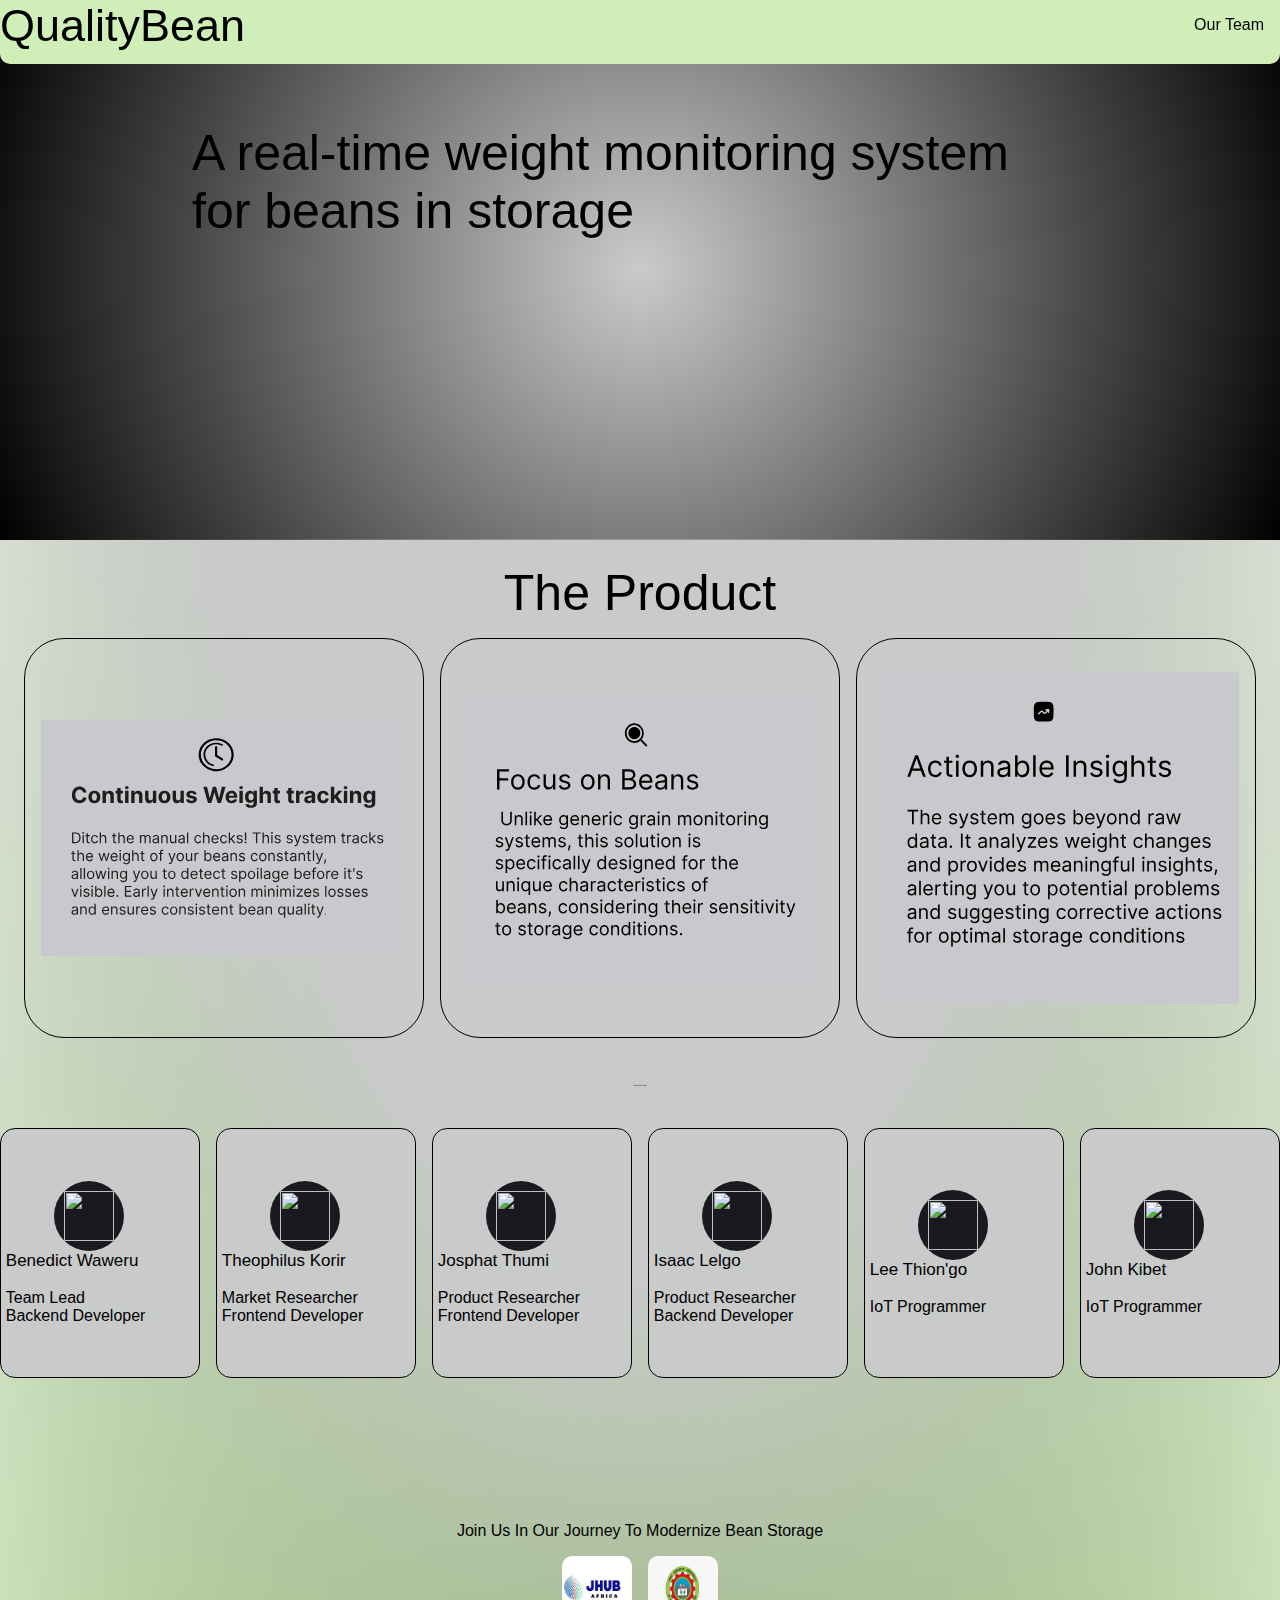
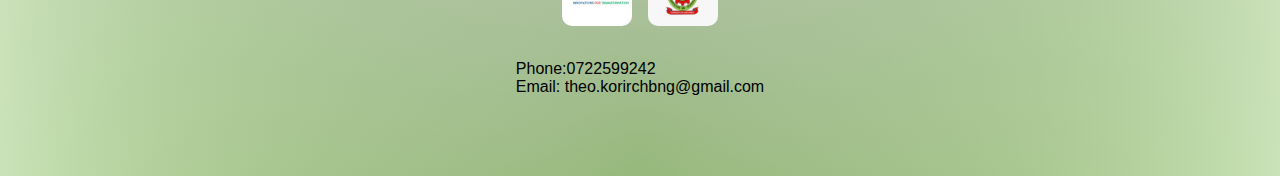
==== index.html @ c31ae6f1 "Latest change" ====
<!DOCTYPE html>
<html lang="en">
<head>
    <meta charset="UTF-8">
    <meta name="viewport" content="width=device-width, initial-scale=1.0">
    <link rel="icon" type="image/x-icon" href="./assets/Favicon.svg">
    <link rel="stylesheet" href="./qualitybean.css"/>
    <title>QualityBean</title>
</head>
<body>
    <header class="header">
        <p>QualityBean </p>
        <a class="link" href="#">Our Team</a>   
    </header>
    <main class="main">
        <section class="view overview">
            <div class="overlay"></div>
            <p class="overview-text">
                <span class="overview-span-2"> A real-time weight monitoring system<br> for beans in storage</span>
            </p>
        </section>
        <section class="view product">
            <p> The Product</p>
            <div class="desc">
                <div>
                    <img src="./assets/Group 1.svg" class="image-product"/>
                 </div>
                <div>
                    <img src="./assets/Group 2.svg" class="image-product"/> 
                </div>
                <div>
                    <img src="./assets/Group 3.svg" class="image-product"/> 
                </div>
            </div>
        </section>
        <p class="team-heading"> Meet The team</p>
        <section class="view team marquee" id="team">
           <div class=" marquee-content">
                <div class="card-member">
                    <div class="image">
                        <img src="./assets/Person.svg" class="person"/>
                    </div>
                    <div class="member-details"><span class="name">Benedict Waweru</span> <br> <span class="role">Team Lead <br> Backend Developer</span></div>
                </div>
                <div class="card-member">
                    <div class="image">
                        <img src="./assets/Person.svg" class="person"/>
                    </div>
                    <div class="member-details"><span class="name">Theophilus Korir</span> <br> <span class="role">Market Researcher <br>Frontend Developer</span></div>
                </div>
                <div class="card-member">
                    <div class="image">
                        <img src="./assets/Person.svg" class="person"/>
                    </div>
                    <div class="member-details"><span class="name">Josphat Thumi</span> <br> <span class="role">Product Researcher<br>Frontend Developer</span></div>
                </div>
                <div class="card-member">
                    <div class="image">
                        <img src="./assets/Person.svg" class="person"/>
                    </div>
                    <div class="member-details"><span class="name">Isaac Lelgo</span> <br> <span class="role">Product Researcher <br>Backend Developer</span></div>
                </div>
                <div class="card-member">
                    <div class="image">
                        <img src="./assets/Person.svg" class="person"/>
                    </div>
                    <div class="member-details"><span class="name">Lee Thion'go</span> <br> <span class="role">IoT Programmer</span></div>
                </div>
                <div class="card-member">
                    <div class="image">
                        <img src="./assets/Person.svg" class="person"/>
                    </div>
                    <div class="member-details"><span class="name">John Kibet</span> <br> <span class="role">IoT Programmer</span></div>
                </div>
            </div>
        </section>
    </main>
    <footer class="footer">
        <p>Join Us In Our Journey To Modernize Bean Storage</p> 
        <div class="footer-icon-div"> 
            <img src="./assets//jhub.jpg" class="footer-icon"/>
            <img src="./assets//jkuatlogo.jpg" class="footer-icon"/>
        </div>
        <p> <br> Phone:0722599242 <br> Email: theo.korirchbng@gmail.com</p>
    </footer>
    <script src="./qualitybean.js" />
</body>
</html>
---- qualitybean.css ----
*,
*::after,
*::before {
	box-sizing: border-box;
}

body {
	margin: 0;
	--color-text: #000;
    --color-bg: hsl(180, 1%, 79%);
    --box-shadow: 2px 1px 2px  white;
	color: var(--color-text);
    background: radial-gradient(ellipse at top, hsl(180, 1%, 79%), hsl(180, 1%, 79%), transparent),
    radial-gradient(ellipse at bottom, #4d9f0c, transparent);;
	font-family: -apple-system, BlinkMacSystemFont, Segoe UI, Helvetica, Arial, sans-serif;
	font-weight: 500;
	-webkit-font-smoothing: antialiased;
	-moz-osx-font-smoothing: grayscale;
}
.main{
    display: flex;
    flex-direction: column;
    position: relative;
    gap: 1.5rem;
    justify-content: center;
    align-items: center;
    top: -4rem;
}

/*overview*/
.overview{
    background-image:url("./assets/backgroundimage.png ") ;
    background-position: center;
    background-size: contain;
    border-bottom:  1px solid white ;
    padding-bottom: 0rem;
    margin-bottom: 0rem;
    width: 100%;
    height: 60svh;
    border-bottom-left-radius: 5px;
    border-bottom-right-radius: 5px;
}
.overlay{
    position: absolute;
    top: 0;
    left: 0;
    width: 100%;
    height: 60svh;
    background:radial-gradient(circle closest-corner, rgba(0, 0, 0, 0), rgba(0, 0, 0, 1));
}
.overview-text{
    display: flex;
    flex-direction: column;
    position: relative;
    top: 20%;
}
.overview-text .overview-span-2{
    position: relative;
    top: 30%;
    left: 15%;
    width: fit-content;
    font-size: 50px;
    font-weight: 400;
}
/*product*/
.product{
    display: flex;
    flex-direction: column;
    gap: 1rem;
}
.product p{
    display: flex;
    justify-content: center;
    font-size: 50px;
    position: relative;
    margin: 0;
}
.desc{
    display: flex;
    flex-direction: row;
    gap: 1rem;
}
.image-product{
    width:400px ;
    height: 400px;
    padding: 1rem;
    border: 1px solid black;
    border-radius: 40px;
}
.image-product-standalone{
    width:600px ;
    height: 400px;
    padding: 1rem;
    border: 1px solid black;
    border-radius: 40px;
    position: relative;
    left: 18rem;

}
/*team*/
.team-heading{
    display: flex;
    justify-content: center;
    align-items: center;
    font-size: 2px;
    font-weight: 400;
    padding: 1rem;  
}

.marquee {
    width: 100%;
    overflow: hidden;
    white-space: nowrap;
    box-sizing: border-box;
}

.marquee-content {
    display: flex;
    flex-direction: row;
    white-space: nowrap;
    gap: 1rem;
    animation: marquee 30s linear infinite;
}

    
.card-member{
    background-color: var(--color-bg);
    display: flex;
    flex-direction: column;
    padding: .3rem;
    border-radius: 15px;
    width: 400px;
    height: 250px;
    justify-content: center;
    border: 1px solid black;
}
.card-member .image{
    width: 70px;
    height: 70px;
    border-radius: 35px;
    background-color: rgb(25, 25, 31);
    display: flex;
    justify-content: center;
    align-items: center;
    position: relative;
    left: 3rem;
}
.person{
    position: relative;
    width: 50px;
    height: 50px;
}
.member-details{
    position: relative;
    display: flex;
    flex-direction: column;
    max-width: 150px;
}
.name{
    font-size: 17px;
}
/*dropdowncontent*/
.dropdown{
   display: none;
}
/*header */
.header{
    display: flex;
    flex-direction: row;
    background-color:#d0eeb8 ;
    height: 4rem;
    position: sticky;
    top: 0;
    justify-content: space-between;
    z-index: 1000;
    border-bottom-left-radius: 10px;
    border-bottom-right-radius:10px ;
}
.header p{
    position: relative;
    font-size: 45px;
    margin: 0;
}
.link{
    text-decoration: none;
    color: inherit;
    padding: 1rem;
}

/*footer*/
.footer{
    position: relative;
    padding: 4rem;
    display: flex;
    flex-direction: column;
    justify-content: center;
    align-items: center;
    width: 100%;
}
.footer-icon-div{
    display: flex;
    flex-direction: row;
    gap: 1rem;
}
.footer-icon{
    border-radius: 10px;
    width: 70px;
    height: 70px;
}
@media screen  and (max-width:600px){
    .overview-text .overview-span-2{
        width: 400px;
    }
    .overlay{
        height: 80vsh;
    }
    .overview{
        height: 80vsh;
    }
    .hamburger-menu{
        display: flex;
        position: relative;
        outline: none;
    }
    .desc{
        display: flex;
        flex-direction: column;
        gap: 1rem;
    }
    .product .image-product{
        width: 100%;
    }
   
    .footer{
        font-size: 10px;
    }
    .image-product{
        width:90% ;
        height: 300px;
    }
    .image-product-standalone{
        width:400px ;
        height: 400px;
        padding: 1rem;
        left: 1rem;
    }
    .product p{
        font-size: 30px;
    }
    .overview-text .overview-span-2{
        position: relative;
        top: 30%;
        left: 10%;
        width: fit-content;
        font-size: 25px;
        font-weight: 400;
    }
    
}

@keyframes marquee {
    0% {
        transform: translateX(100%);
    }
    100% {
        transform: translateX(-100%);
    }
}
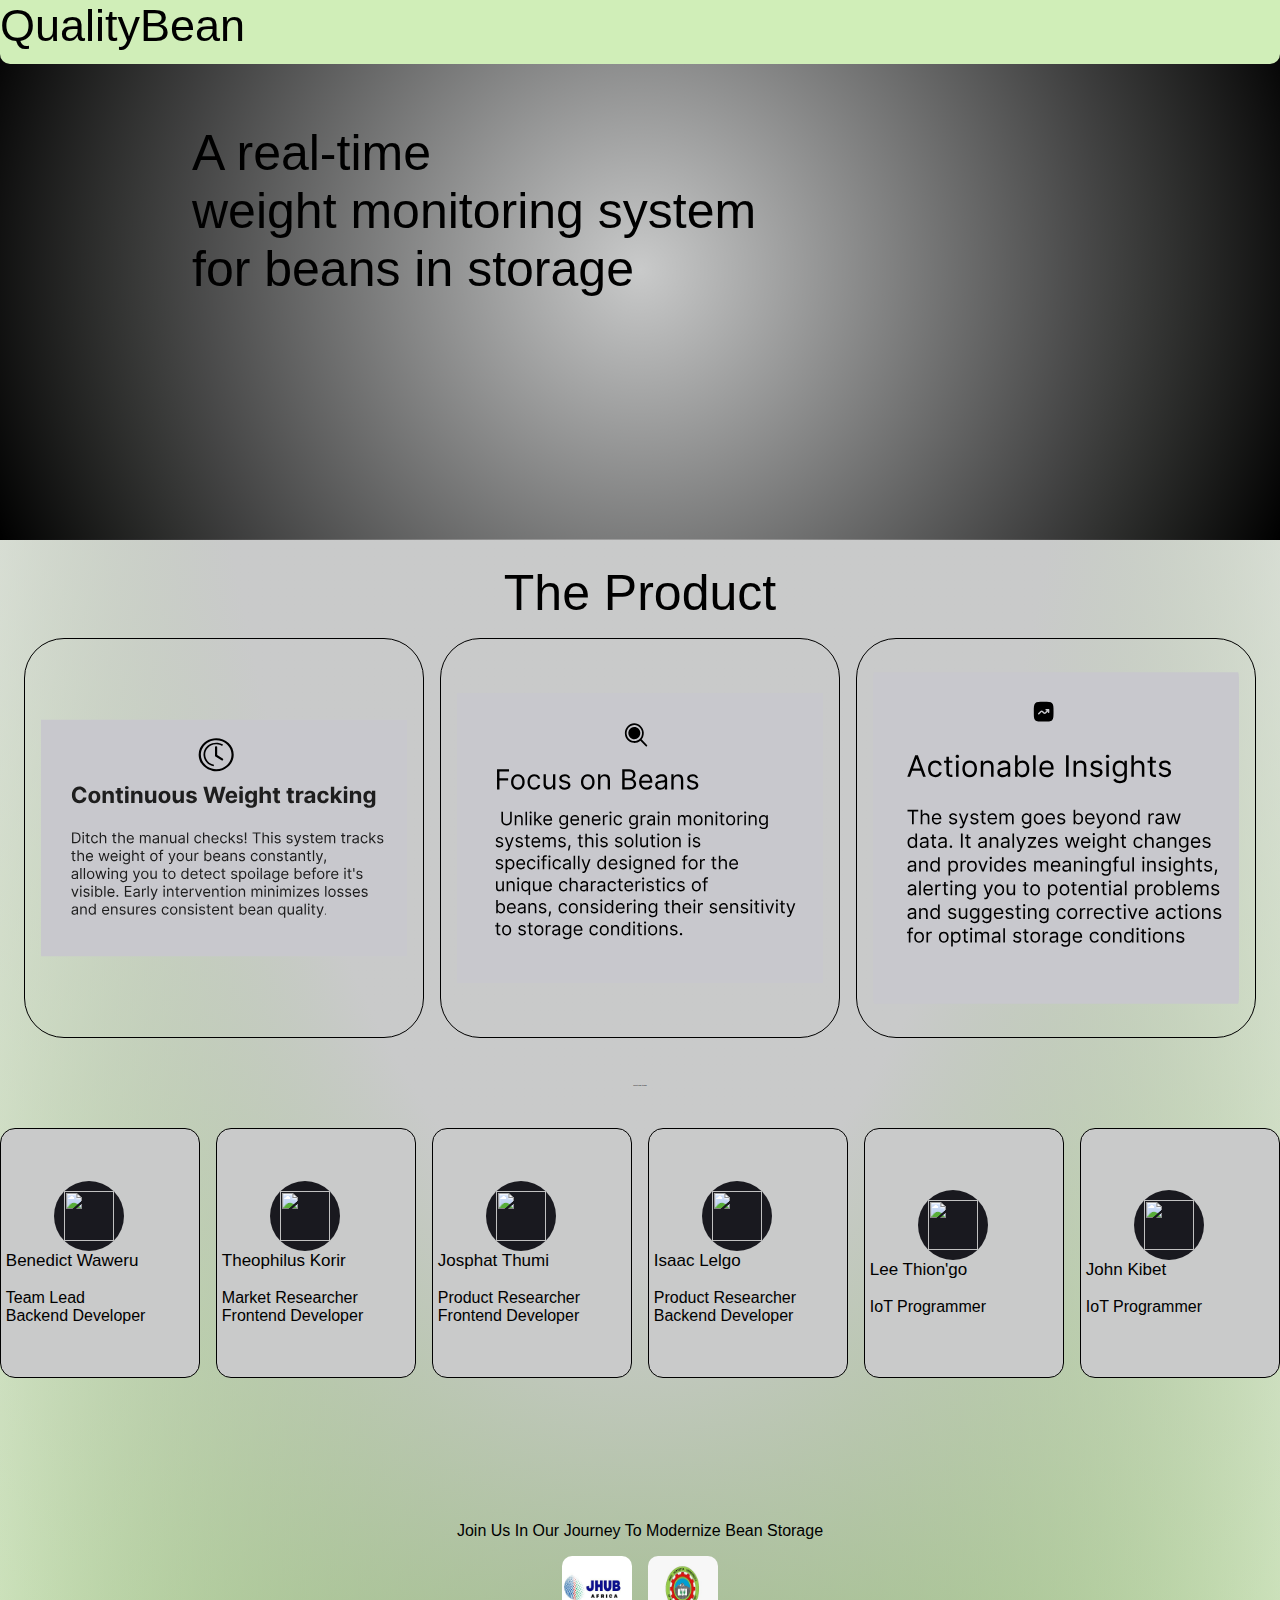
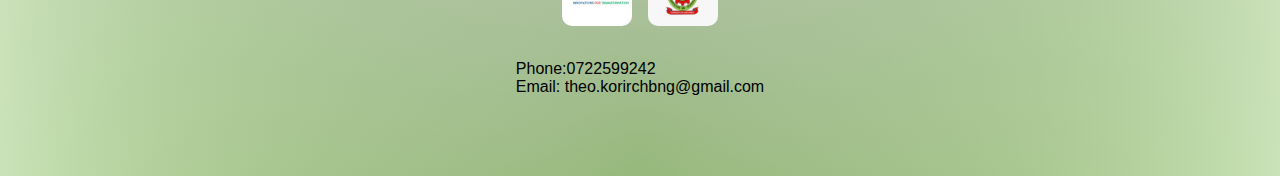
==== commit 823c1e0f: "Change some text" ====
--- a/index.html
+++ b/index.html
@@ -9,14 +9,13 @@
 </head>
 <body>
     <header class="header">
-        <p>QualityBean </p>
-        <a class="link" href="#">Our Team</a>   
+        <p>QualityBean </p>  
     </header>
     <main class="main">
         <section class="view overview">
             <div class="overlay"></div>
             <p class="overview-text">
-                <span class="overview-span-2"> A real-time weight monitoring system<br> for beans in storage</span>
+                <span class="overview-span-2"> A real-time<br> weight monitoring system<br> for beans in storage</span>
             </p>
         </section>
         <section class="view product">
